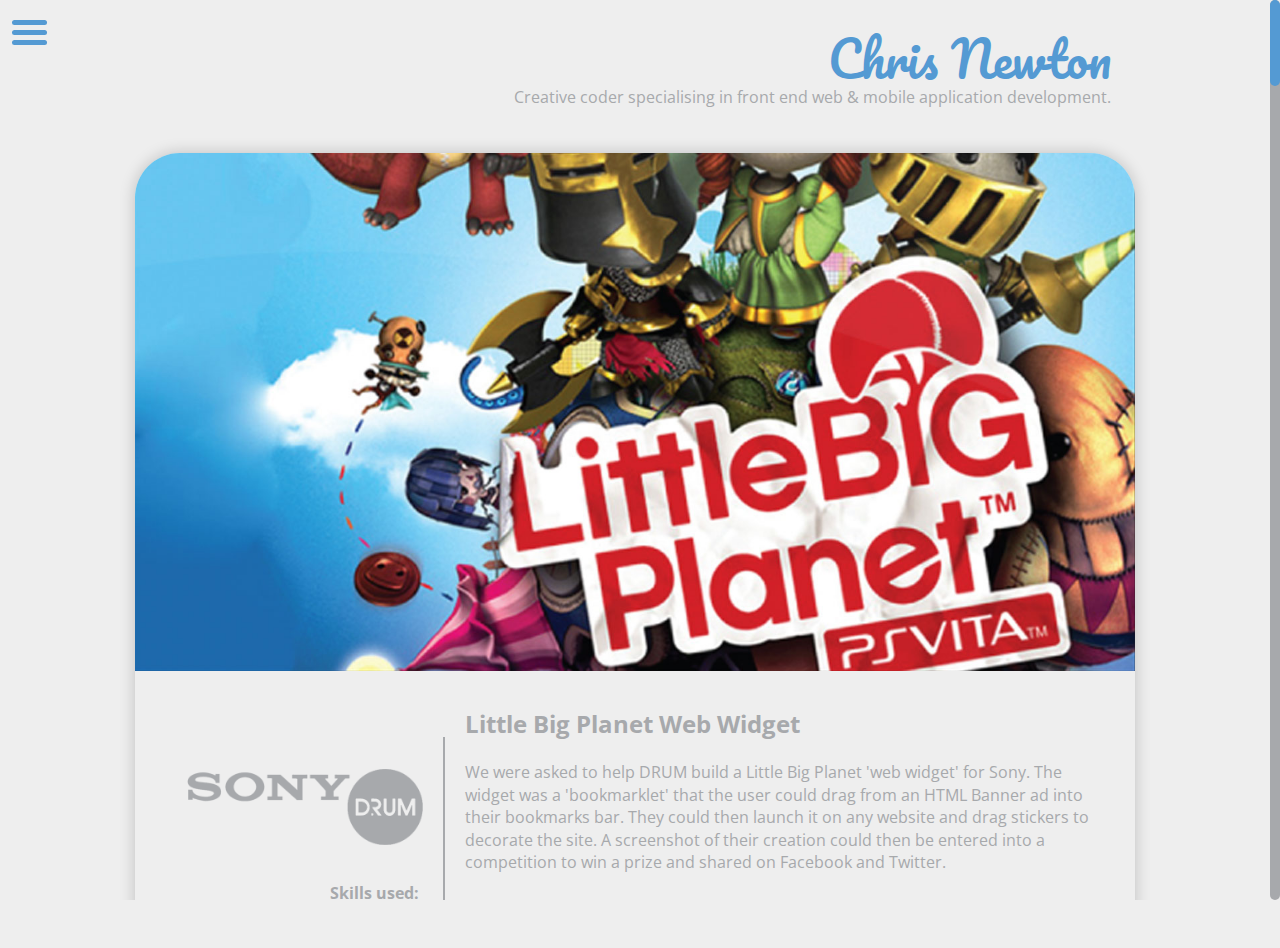
==== index.html @ 1dc1b893 "updated hamburger menu" ====
<!DOCTYPE html>
<html>

<head>
	<meta charset="utf-8">
	<title>Chris Newton</title>
	<meta name="viewport" content="width=device-width">

	<link href='http://fonts.googleapis.com/css?family=Open+Sans:400,700' rel='stylesheet' type='text/css'>
	<link href='http://fonts.googleapis.com/css?family=Pacifico' rel='stylesheet' type='text/css'>
	<link rel="stylesheet" href="css/main.css" type="text/css" media="screen" charset="utf-8">
	<script type="text/javascript" src="js/customScroll.js"></script>
	<script type="text/javascript" src="js/global.js"></script>
</head>

<body>
	
	<div id='hamburger-menu'><span></span></div>
	
	<div id='projects'>
		<div id='pageContents'>
			<div id='header'>
				<div id='title'>Chris Newton</div>
				<div id='subtitle'>Creative coder specialising in front end web & mobile application development.</div>
			</div>

			<div class='section panel first'>
				<img class='bgImage' src='images/lbp.jpg' srcset="images/lbp.jpg 1500w, images/lbp--small.jpg 500w" />
				<div class='content'>
					<div class='projectTitle'>Little Big Planet Web Widget</div>
					<div class='contentMinor'>
						<img src='images/lbp_logo.jpg' />
						<div class='textMinor'>
							<div class='textMinortext'><span>Skills used:</span><br/>HTML5 Development<br/>Twitter API Integration<br/>Facebook API Integration</div>
							<div
								class='playvideo cta' data-url='http://www.youtube.com/embed/V9x1IMpq_60'>Play Video</div>
					</div>
				</div>
				<div class='divider'></div>
				<div class='text'>We were asked to help DRUM build a Little Big Planet 'web widget' for Sony. The widget was a 'bookmarklet' that the user
					could drag from an HTML Banner ad into their bookmarks bar. They could then launch it on any website and drag stickers
					to decorate the site. A screenshot of their creation could then be entered into a competition to win a prize and shared
					on Facebook and Twitter.
					<br/><br/>My role was to build the main bookmarklet which involved heavy use of the canvas HTML 5 element, DOM manipilation
					and solving various cross domain image issues for the client side screenshot feature.
				</div>

			</div>

		</div>

		<div class='section panel'>
			<img class='bgImage' src='images/png-quant.png' srcset="images/png-quant.png 1500w, images/png-quant--small.png 500w" />
			<div class='content'>
				<div class='projectTitle'>PNG Quantiser</div>
				<div class='contentMinor'>
					<div class="logoText">Personal Project</div>
					<div class='textMinor'>
						<div class='textMinortext'><span>Skills used:</span><br/>Adobe Common Extensibility Platform (CEP)<br/>HTML 5 Development</div>
						<div class='cta'><a href='http://chrisjcnewton.github.io/pngquantiser-cep/' target="_blank">Launch Site</a></div>
					</div>
				</div>
				<div class='divider'></div>
				<div class='text'>I built this plugin to fill a need I had for integrating the brilliant pngquant library for image optimisation into Photoshop. 
					It allows the user to preview exactly how the quantised image will appear whilst showing the dramatic savings in file size. I then thought that others could
					 benefit from this plugin so I decided to open source it and put the extension on the adobe addons site <a href="https://creative.adobe.com/addons/products/14877#.WBHi0pgrIUF" target="_blank">here</a>.
					 <br/><br/>It is currently getting around 2,500 downloads per month.
				</div>
			</div>


		</div>


		<div class='section panel'>
			<img class='bgImage' src='images/liveMusicInstagram.jpg' srcset="images/liveMusicInstagram.jpg 1500w, images/liveMusicInstagram--small.jpg 500w"
			/>
			<div class='content'>
				<div class='projectTitle'>Livemusic.fm - Instagram Crowd Stream</div>
				<div class='contentMinor'>
					<img src='images/livemusic_logo.png' />
					<div class='textMinor'>
						<div class='textMinortext'><span>Skills used:</span><br/>Instagram Real-time API Integration<br/>HTML 5 Development<br/>Node.js</div>
						<div class='playvideo cta'
							data-url='http://www.youtube.com/embed/71wX9SvSyB4'>Play Video</div>
					</div>
				</div>
				<div class='divider'></div>
				<div class='text'>We were asked to help Livemusic.fm create a real-time instagram crowd stream for an upcoming Miles Kane gig. The audience
					members could take a picture, post it to instagram using the hashtag #livemusicmk and instantly see the picture appear
					on a screen projected at the venue. The live app could be accessed via a phone webapp to moderate and block some users
					if required.
					<br/><br/>My role was to build the socket server to interact with the Real-time instagram api using Node.js and the
					client-side scrolling images app which was projected at the venue.
				</div>

			</div>

		</div>


		<div class='section panel'>
			<img class='bgImage' src='images/mttbwy.jpg' srcset="images/mttbwy.jpg 1500w, images/mttbwy--small.jpg 500w" />
			<div class='content'>
				<div class='projectTitle'>May the Tweet be with you</div>
				<div class='contentMinor'>
					<div class="logoText">Personal Project</div>
					<div class='textMinor'>
						<div class='textMinortext'><span>Skills used:</span><br/>Twitter API Integration<br/>HTML 5 Development<br/>Three.js</div>
						<!--<div class='cta'><a href='maythetweetbewithyou' target="_blank">Launch Site</a></div>-->
					</div>
				</div>
				<div class='divider'></div>
				<div class='text'>A colleague and I wanted to showcase what was possible using the twitter api in an interesting and engaging way.
					<br/><br/>My role was to build the site using server side code to interact with the twitter api and creating the client
					side app to show those tweets using three.js and CSS 3D transforms. The app allows the user to interact with the app
					without signing in until the number of requests exceeds twitters limit. The user can then choose to login to gain many
					more requests.
				</div>
			</div>


		</div>


		<div class='section panel'>
			<img class='bgImage' src='images/hsbc_tab.jpg' srcset="images/hsbc_tab.jpg 1500w, images/hsbc_tab--small.jpg 500w" />
			<div class='content'>
				<div class='projectTitle'>HSBC - Investment Outlook Android App</div>
				<div class='contentMinor'>
					<img src='images/hsbc_mag_logo.png' />
					<div class='textMinor'>
						<div class='textMinortext'><span>Skills used:</span><br/>Native Android Development<br/>GCM Notifications<br/>Proguard & other security<br/>HTML
							Development</div>
						<div class='cta'><a href='https://play.google.com/store/apps/details?id=com.hsbc.privateBank' target="_blank">Launch Play Store</a></div>
					</div>
				</div>
				<div class='divider'></div>
				<div class='text'>HSBC required a digital magazine filled with exlusive content for its high-end investors. The magazine needed to updated
					by the client via a CMS andthen published out to Native iOS and Android applications.
					<br/><br/>My role was to build the Android client app. It was a mix of native development in Java and bridging the HTML
					magazine content downloaded by the app from the CMS. Each issue could be donloaded and stored for offline use. The client
					was able to publish new issues via the CMS which the app would automatically detect and download if the user required
					it.
				</div>
			</div>
		</div>

		<div class='section panel'>
			<img class='bgImage' src='images/aa_mag.jpg' srcset="images/aa_mag.jpg 1500w, images/aa_mag--small.jpg 500w" />
			<div class='content'>
				<div class='projectTitle'>AA Magazine - Android App</div>
				<div class='contentMinor'>

					<img src='images/aa_mag_logo.png' />
					<div class='textMinor'>
						<div class='textMinortext'><span>Skills used:</span><br/>Native Android Development<br/>HTML Development<br/>Custom API Integration</div>
						<!--<div class='cta'><a href='https://play.google.com/store/apps/details?id=com.tdi.aamagazine' target="_blank">Launch Play Store</a></div>-->
					</div>

				</div>
				<div class='divider'></div>
				<div class='text'>AA planned to discontinue their highly successful printed members magazine, in favour of a more modern digital equivalent.
					We were asked to provide a next generation digital magazine to replace it that could be viewed online and on tablet
					PCs. The magazine is driven by a CMS that creates HTML magazine content and publishes it out to the web and in a downloadable
					form for the iOS and Android apps
					<br/><br/>My role was to build the Android client app. It was a mix of native development in Java and bridging the HTML
					magazine content downloaded by the app from the CMS. The native part of the application allowed the user to choose a
					magazine issue that they wanted to view. The app would then download and store the HTML content localy, so that it could
					be viewed offline. The app then allowed users to swipe between each page of the magazine and navigate it with a menu.
				</div>
			</div>

		</div>

		<div class='section panel'>
			<img class='bgImage' src='images/aim.jpg' srcset="images/aim.jpg 1500w, images/aim--small.jpg 500w" />
			<div class='content'>
				<div class='projectTitle'>Lexus - Amazing in Motion</div>
				<div class='contentMinor'>
					<img src='images/lexus_logo.png' />
					<div class='textMinor'>
						<div class='textMinortext'><span>Skills used:</span><br/>HTML Development<br/>YouTube API Integration</div>
						<div class='cta'><a href='http://www.amazinginmotion.com/' target="_blank">Launch Site</a></div>
					</div>
				</div>
				<div class='divider'></div>
				<div class='text'>We worked with CHI & Partners to develop and build a site for Lexus to showcase the elements that went into making a
					series of TV commercials called 'Amazing in Motion'.
					<br/><br/>My role was to build certain elements on the site including the custom scrolling, YouTube video player, video
					intro, side navigation and 360 degree viewer.
				</div>

			</div>

		</div>


		<div class='section panel'>
			<img class='bgImage' src='images/ikea.jpg' srcset="images/ikea.jpg 1500w, images/ikea--small.jpg 500w" />
			<div class='content'>
				<div class='projectTitle'>IKEA - Kitchens Quality Tester</div>
				<div class='contentMinor'>
					<img src='images/ikea_logo.png' />
					<div class='textMinor'>
						<div class='textMinortext'><span>Skills used:</span><br/>Technical Direction<br/>Flash Development</div>
						<!--<div class='cta'><a href='ikeakitchenquality' target="_blank">Launch Site</a></div>-->
					</div>
				</div>
				<div class='divider'></div>
				<div class='text'>We were asked to help Mother London redesign and develop the kitchens section of the IKEA website. Part of the redeign
					involved the building of an asset to demonstrate the amount of testing that IKEA kitchens go through. The idea invovled
					'dragging' an IKEA employee through a test kitchen and revealing information about the various tests that the kitchens
					undergo.
					<br/><br/>My role was to build the initial prototype and help shape the interaction, assist on the shoot with technical
					direction and build the final asset.
				</div>
			</div>

		</div>


		<div class='section panel'>
			<img class='bgImage' src='images/p4u.jpg' srcset="images/p4u.jpg 1500w, images/p4u--small.jpg 500w" />
			<div class='content'>
				<div class='projectTitle'>Phones 4U - Cracker Pull Facebook App</div>
				<div class='contentMinor'>
					<img src='images/p4u_logo.jpg' />
					<div class='textMinor'>
						<div class='textMinortext'><span>Skills used:</span><br/>Technical Direction<br/>2D Tracking<br/>Flash Development</div>
						<div class='playvideo cta'
							data-url='http://www.youtube.com/embed/mL4187eJPvM'>Play Video</div>
					</div>
				</div>
				<div class='divider'></div>
				<div class='text'>We worked with Adam and Eve to deliver a social media campaign for Phones 4 U, based around the idea of sharing crackers
					with friends on Facebook. Users were given a virtual box of crackers to pull with their friends, which resulted in a
					movie sequence of a Christmas lunch using Facebook profile pictures that revealed if you had won a prize.
					<br/><br/>My role was to build the flash video asset which dynamically loaded the users Facebook profile pictures and
					tracked them into the live action video. Tasks included building the initial prototype, assisting on the shoot with
					technical direction, tracking the photo frames in the video and exporting the data to flash, then building the final
					asset to be integrated onto the facebook page.
				</div>

			</div>

		</div>

	</div>



	</div>
	<div id="menu" class="no-anim">
		
		<div id='menuContent'>
			<div class='section'>
				<div id='aboutSection'>
					<img class='myPicture' src='images/me.jpg' />
					<div class='aboutTitle'>about me</div>
					<div class='aboutbody'>My name is Chris Newton and I am a developer who specialises in creating mobile applications, web pages and web applications.
						I have worked in the creative industry for over 10 years, and have enjoyed every minute of it.<br> I thrive in finding
						appropriate solutions to clients needs be that advice, technical direction or software development of a web or mobile
						application.
					</div>
					<div class='aboutTitle'>technical skills</div>
					<div class='aboutbody'>HTML5, CSS3, SASS, Javascript(OOP)<br/>Java (for Native Android Applications)<br/>Android SDK<br/>Objective-C<br/>Cocoa Touch
						SDK<br/>GIT Version control<br/>Grunt<br/>Node.js<br/>NW.js<br/>Socket.io<br/>Actionscript 3.0<br/>Adobe Extendscript (for automation of After Effects & Photoshop)</div>
					<div class='aboutbody'>Android Studio<br/>Xcode<br/>Eclipse/Aptana/Flash Builder<br/>Photoshop<br/>After Effects</div>
				</div>
			</div>
		</div>
	</div>


</body>

</html>
---- css/main.css ----
/* Eric Meyer's Reset CSS v2.0 - http://cssreset.com */
html,body,div,span,applet,object,iframe,h1,h2,h3,h4,h5,h6,p,blockquote,pre,a,abbr,acronym,address,big,cite,code,del,dfn,em,img,ins,kbd,q,s,samp,small,strike,strong,sub,sup,tt,var,b,u,i,center,dl,dt,dd,ol,ul,li,fieldset,form,label,legend,table,caption,tbody,tfoot,thead,tr,th,td,article,aside,canvas,details,embed,figure,figcaption,footer,header,hgroup,menu,nav,output,ruby,section,summary,time,mark,audio,video{border:0;font-size:100%;font:inherit;vertical-align:baseline;margin:0;padding:0}article,aside,details,figcaption,figure,footer,header,hgroup,menu,nav,section{display:block}body{line-height:1}ol,ul{list-style:none}blockquote,q{quotes:none}blockquote:before,blockquote:after,q:before,q:after{content:none}table{border-collapse:collapse;border-spacing:0}

body{
/*font-size: 100px;*/
	/*font-size:1.1em;*/
	color:#a7a9ac;
	font-family: 'Open Sans', sans-serif;
	line-height:1.4em;
	background-color:#eeeeee;
	/*overflow: hidden;*/

	-webkit-font-smoothing: antialiased;

	perspective: 1345px;
	-webkit-perspective: 1345px;
	-webkit-perspective-origin: 50% 0%;


}
#hamburger-menu{
    position: absolute;
    z-index: 10;
    top: 20px;
    left: 12px;
    /* background: red; */
    width: 35px;
    height: 4px;
    padding: 10px 0;
  cursor: pointer;
}

#hamburger-menu span, #hamburger-menu span:before, #hamburger-menu span:after {
  border-radius: 6px;
  height: 5px;
  width: 35px;
  background: #549AD3;
  position: absolute;
  display: block;
  content: '';
}
#hamburger-menu span:before {
  top: -10px;
}
#hamburger-menu span:after {
  bottom: -10px; 
}
#hamburger-menu span, #hamburger-menu span:before, #hamburger-menu span:after {
  transition: all 500ms ease-in-out;
}
#hamburger-menu.active span {
  background-color: transparent;
}
#hamburger-menu.active span:before, #hamburger-menu.active span:after {
  top: 0;
}
#hamburger-menu.active span:before {
  transform: rotate(45deg);
}
#hamburger-menu.active span:after {
  transform: rotate(-45deg);
}

/*.hamburger-menu{

    background-image:url('../images/hamburger.svg');
    width:30px;
    height:30px;
    cursor:pointer;
		margin:10px 0 5px 10px;

}*/

/*.close-menu{
	background-image: url('[data-uri]');
	width:52px;
	height:52px;
	position: absolute;
	margin: 70px 0 0 10px;
	background-size: contain;
}*/


#menu{

	position:absolute;
	top:0;
	left:0;
	width:100%;
	height:100%;
	transform:translate3d(-3500px,0,0);
	-webkit-transform:translate3d(-3500px,0,0);
	transition:all 0.5s ease-in-out;
	/*transition:-webkit-transform 0.5s ease-in-out;*/
	z-index:2;
	/*border: 1px red solid;*/
	/
}


#menu.no-anim{
	transition: none;
}

#menuContent{

	/*margin:2em auto;*/
	width:100%;
	height:100%;
    background-color:#eeeeee;
    padding-top:3em;
    /*box-shadow: 0 0 1em rgba(0,0,0,0.2);
	border-radius: 45px;*/
}


#aboutSection{
	text-align: center;
	padding:2em;
}

.myPicture{
	border-radius: 50px;
	width: 100px;
	height: 100px;
}


.aboutTitle{
	color: #549AD3;
	font-family: "Pacifico";
	font-size: 2.5em;
	padding: 0.5em 0 1em 0;
}

.aboutbody{
	text-align:left;
}

#projects{


	/*transform: translate3d(0,0,0.1px);
	-webkit-transform: translate3d(0,0,0.1px);*/
	/*-webkit-filter:blur(0px);*/
	transition:all 0.5s ease-in-out;
	/*transition:-webkit-transform 0.5s ease-in-out;*/
	/*transform-origin: 0% 50%;
	-webkit-transform-origin: 0% 50%;*/

}

#pageContents{

	padding-right:10px;
}
.panel{
	opacity:0;
	transition: opacity 0.5s ease-in-out, transform 1s ease-in-out;
	/*-webkit-transition: opacity 0.5s ease-in-out, -webkit-transform 1s ease-in-out;*/
	transform: translateY(0px);
	-webkit-transform: translateY(0px);
}
.panel.first{
	opacity:1;
	transform: translateY(-10px);
	-webkit-transform: translateY(-10px);
}

.scrollbar-track {
    position:absolute;
    top:0;
    right:0;
    bottom:0px;
    width:10px;
    background-color: #a7a9ac;
    border-radius: 10px;
}
.scrollbar-thumb {
    cursor:pointer;
    position:absolute;
    top:0;
    left:0px;
    width:10px;
    background-color:#549AD3;
    border-radius: 10px;
}


a{
	text-decoration: none;
	color:#eeeeee;
}
/*
a:hover{
	color:gray;
}*/

#header{
	width:100%;
	height:9em;
	text-align:right;
	margin-bottom:1.2em;
}

#title{
	padding: 1em 0 0 0;
	font-size:3em;
	/*color:#a9a9a9;*/
	color:#549AD3;
	font-family:"Pacifico";

	padding-right:0.5em;
}
.cta{
	cursor: pointer;
	background: #549AD3;
	border-radius: 0.9em;
	padding: 0.3em 1em;
	float: right;
	color: #eeeeee;
	margin: 0.9em 0;
}

.video{
	position:fixed;
	padding: 17px;
	background: #eeeeee;
	border-radius: 7px;
	box-shadow: 0 0 5em rgba(0,0,0,0.5);
	opacity:0;
	transition: opacity 1s ease-in-out;
	-webkit-transition: opacity 1s ease-in-out;
}

.videoBg{
	position:fixed;
	top:0;
	left:0;
	width:100%;
	height:100%;
	background:rgba(0,0,0,0.8);
	opacity:0;
	transition: opacity 0.3s ease-in-out;
	-webkit-transition: opacity 0.3s ease-in-out;
	/*transform: translateZ(0.1px);
	-webkit-transform: translateZ(0.1px);*/
	
	z-index: 1;
}

.logoText{
	font-family:"Pacifico";
	text-align: right;
	font-size: 3.3em;
	padding: 0.1em 0.4em 0.6em 0.4em;
	line-height: 0.95em;
}

#subtitle{
	padding: 1em 1.5em 0 0;
}

.section{
	width:100%;
	box-shadow: 0 0 1em rgba(0,0,0,0.2);
	border-radius: 45px;
}

.bgImage{
	width:100%;
	border-radius: 45px 45px 0 0;
}

.content{
	margin-bottom: 3em;
	padding-bottom: 2em;
	min-height:23em;
}

.contentMinor{
	float:left;
	width:30%;
}
.contentMinor img{
	padding:2em 3em;
	width:80%;
}

.projectTitle{
	font-size:1.5em;
	padding: 1.5em 1.5em 0.1em 33%;
	font-weight:bold;
	/*color:#549AD3;*/
	/*font-style: italic;*/
}

.text{
	padding: 1.5em 1.5em 1.5em 33%;
}

.text a{
	color:#549AD3;
}

.textMinor{
	text-align: right;
	padding:0em 1em;
}
.textMinor span{
	font-weight:bold;
	/*color:#549AD3;*/
}

.divider{
	float:left;
	/*margin-top:2.5em;*/
	height:15em;
	border-right: 2px #a7a9ac solid;
	padding-left:0.5em;
}

.seperator{
	font-size: 3em;
	margin:0.1em 0 0.8em 0;
	text-align: center;



}


/*@media all and (min-width: 7em) and (max-width: 1000px){*/
@media all and (min-width: 1000px){
	.section, #header{
		width:1000px;
		margin:0 auto 1.2em auto;
	}


}

@media screen and (max-width: 999px){
	.section, .bgImage{
		border-radius: initial;
	}
	.video{
		width:100%;
		left:0;
		padding: 0;
		background: #eeeeee;
	}

}


@media all and (max-width: 750px){

	#header{
		padding:0 0 2em 0;
	}

	#title{
		font-size:2.6em;
		line-height: 1em;
		padding-right:0.4em;
	}

	#subtitle{
		padding-right:0.9em;
		padding-left:0.9em;

	}
	
	.section{
		box-shadow: none;
	}

	.contentMinor{
		float:none;
		width:100%;
	}
	.contentMinor img{
		padding:1em;
		width:40%;
		display:none;
	}

	.logoText{
		display:none;
	}
	.projectTitle{
		font-size:1.2em;
		padding: 1em 0.7em 0.1em 0.7em;
		text-align:right;

	}
	.text{
		padding: 1em;
		clear:both;
	}

	.textMinortext{
		display:none;
	}

	.textMinor{
		/*
		text-align:right;
		padding:1em;
		font-size: 0.8em;
		line-height: 1.5em;
		*/
		/*background: rgba(128,128,128,0.1);*/
	}
	.divider{
		display:none;
	}
}
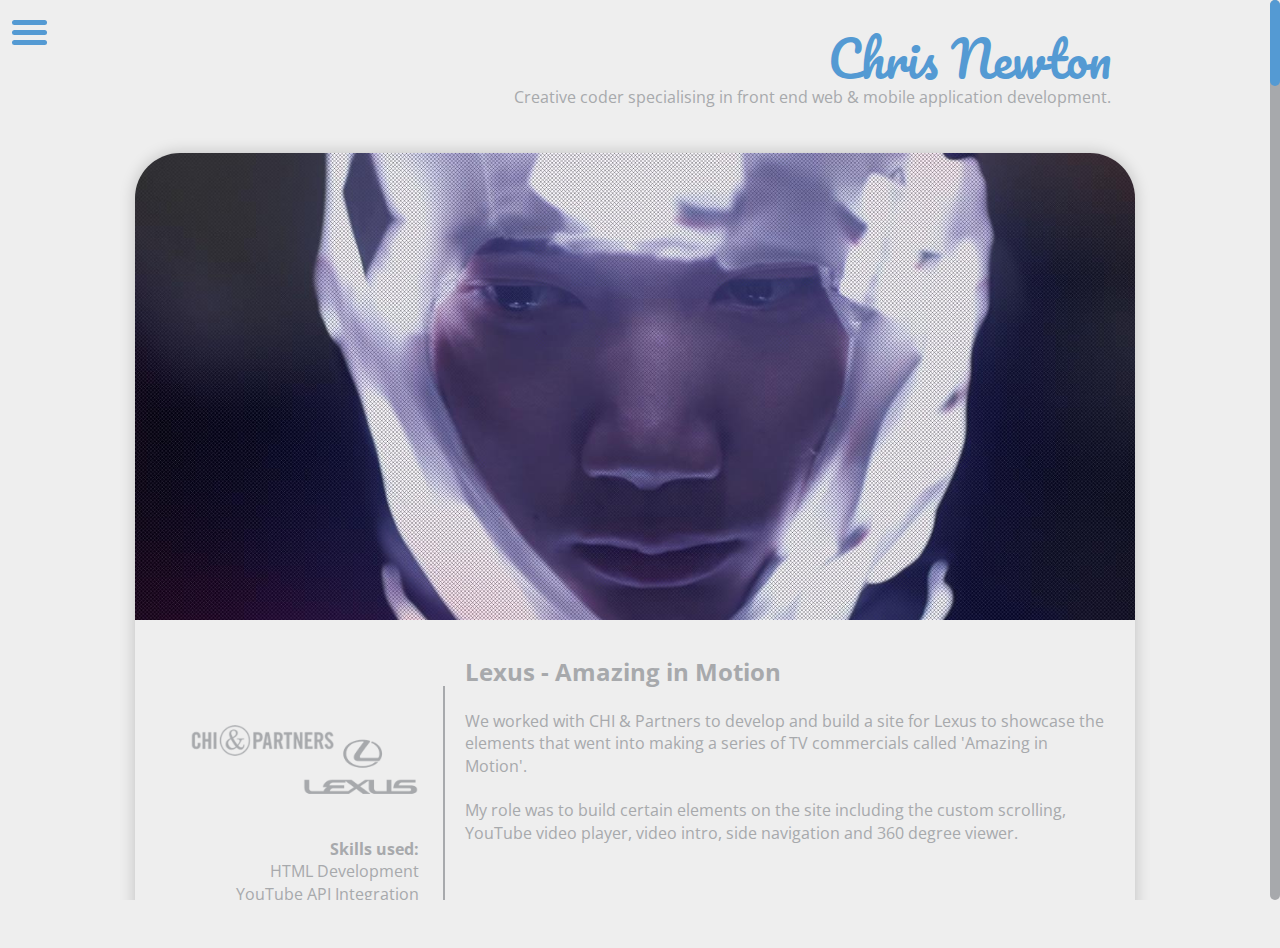
==== commit 14d6eeaa: "fixed long scroll issue on mobile for menu" ====
--- a/index.html
+++ b/index.html
@@ -1,3 +1,17 @@
+<!--
+   _____ _          _       _   _               _              
+  / ____| |        (_)     | \ | |             | |             
+ | |    | |__  _ __ _ ___  |  \| | _____      _| |_ ___  _ __  
+ | |    | '_ \| '__| / __| | . ` |/ _ \ \ /\ / / __/ _ \| '_ \ 
+ | |____| | | | |  | \__ \ | |\  |  __/\ V  V /| || (_) | | | |
+  \_____|_| |_|_|  |_|___/ |_| \_|\___| \_/\_/  \__\___/|_| |_|
+
+  ___         _    __     _ _     
+ | _ \___ _ _| |_ / _|___| (_)___ 
+ |  _/ _ \ '_|  _|  _/ _ \ | / _ \
+ |_| \___/_|  \__|_| \___/_|_\___/
+                                  			   
+-->
 <!DOCTYPE html>
 <html>
 
@@ -5,7 +19,6 @@
 	<meta charset="utf-8">
 	<title>Chris Newton</title>
 	<meta name="viewport" content="width=device-width">
-
 	<link href='http://fonts.googleapis.com/css?family=Open+Sans:400,700' rel='stylesheet' type='text/css'>
 	<link href='http://fonts.googleapis.com/css?family=Pacifico' rel='stylesheet' type='text/css'>
 	<link rel="stylesheet" href="css/main.css" type="text/css" media="screen" charset="utf-8">
@@ -14,17 +27,56 @@
 </head>
 
 <body>
-	
 	<div id='hamburger-menu'><span></span></div>
-	
 	<div id='projects'>
 		<div id='pageContents'>
 			<div id='header'>
 				<div id='title'>Chris Newton</div>
 				<div id='subtitle'>Creative coder specialising in front end web & mobile application development.</div>
 			</div>
-
 			<div class='section panel first'>
+				<img class='bgImage' src='images/aim.jpg' srcset="images/aim.jpg 1500w, images/aim--small.jpg 500w" />
+				<div class='content'>
+					<div class='projectTitle'>Lexus - Amazing in Motion</div>
+					<div class='contentMinor'>
+						<img src='images/lexus_logo.png' />
+						<div class='textMinor'>
+							<div class='textMinortext'><span>Skills used:</span><br/>HTML Development<br/>YouTube API Integration</div>
+							<div class='cta'><a href='http://www.amazinginmotion.com/' target="_blank">Launch Site</a></div>
+						</div>
+					</div>
+					<div class='divider'></div>
+					<div class='text'>We worked with CHI & Partners to develop and build a site for Lexus to showcase the elements that went into making a
+						series of TV commercials called 'Amazing in Motion'.
+						<br/><br/>My role was to build certain elements on the site including the custom scrolling, YouTube video player, video
+						intro, side navigation and 360 degree viewer.
+					</div>
+				</div>
+			</div>
+			<div class='section panel'>
+				<img class='bgImage' src='images/hsbc_tab.jpg' srcset="images/hsbc_tab.jpg 1500w, images/hsbc_tab--small.jpg 500w" />
+				<div class='content'>
+					<div class='projectTitle'>HSBC - Investment Outlook Android App</div>
+					<div class='contentMinor'>
+						<img src='images/hsbc_mag_logo.png' />
+						<div class='textMinor'>
+							<div class='textMinortext'><span>Skills used:</span><br/>Native Android Development<br/>GCM Notifications<br/>Proguard & other security<br/>HTML
+								Development
+							</div>
+							<div class='cta'><a href='https://play.google.com/store/apps/details?id=com.hsbc.privateBank' target="_blank">Launch Play Store</a></div>
+						</div>
+					</div>
+					<div class='divider'></div>
+					<div class='text'>HSBC required a digital magazine filled with exclusive content for its high-end investors. The magazine needed to updated
+						by the client via a CMS and then published out to Native iOS and Android applications.
+						<br/><br/>My role was to build the Android client app. It was a mix of native development in Java and bridging the
+						HTML magazine content downloaded by the app from the CMS. Each issue could be downloaded and stored for offline use.
+						The client was able to publish new issues via the CMS which the app would automatically detect and download if the
+						user required it.
+					</div>
+				</div>
+			</div>
+			<div class='section panel'>
 				<img class='bgImage' src='images/lbp.jpg' srcset="images/lbp.jpg 1500w, images/lbp--small.jpg 500w" />
 				<div class='content'>
 					<div class='projectTitle'>Little Big Planet Web Widget</div>
@@ -32,227 +84,151 @@
 						<img src='images/lbp_logo.jpg' />
 						<div class='textMinor'>
 							<div class='textMinortext'><span>Skills used:</span><br/>HTML5 Development<br/>Twitter API Integration<br/>Facebook API Integration</div>
-							<div
-								class='playvideo cta' data-url='http://www.youtube.com/embed/V9x1IMpq_60'>Play Video</div>
-					</div>
-				</div>
-				<div class='divider'></div>
-				<div class='text'>We were asked to help DRUM build a Little Big Planet 'web widget' for Sony. The widget was a 'bookmarklet' that the user
-					could drag from an HTML Banner ad into their bookmarks bar. They could then launch it on any website and drag stickers
-					to decorate the site. A screenshot of their creation could then be entered into a competition to win a prize and shared
-					on Facebook and Twitter.
-					<br/><br/>My role was to build the main bookmarklet which involved heavy use of the canvas HTML 5 element, DOM manipilation
-					and solving various cross domain image issues for the client side screenshot feature.
-				</div>
-
-			</div>
-
+							<div class='playvideo cta' data-url='http://www.youtube.com/embed/V9x1IMpq_60'>Play Video</div>
+						</div>
+					</div>
+					<div class='divider'></div>
+					<div class='text'>We were asked to help DRUM build a Little Big Planet 'web widget' for Sony. The widget was a 'bookmarklet' that the
+						user could drag from an HTML Banner ad into their bookmarks bar. They could then launch it on any website and drag
+						stickers to decorate the site. A screenshot of their creation could then be entered into a competition to win a prize
+						and shared on Facebook and Twitter.
+						<br/><br/>My role was to build the main bookmarklet which involved heavy use of the canvas HTML 5 element, DOM manipilation
+						and solving various cross domain image issues for the client side screenshot feature.
+					</div>
+				</div>
+			</div>
+			<div class='section panel'>
+				<img class='bgImage' src='images/mttbwy.jpg' srcset="images/mttbwy.jpg 1500w, images/mttbwy--small.jpg 500w" />
+				<div class='content'>
+					<div class='projectTitle'>May the Tweet be with you</div>
+					<div class='contentMinor'>
+						<div class="logoText">Personal Project</div>
+						<div class='textMinor'>
+							<div class='textMinortext'><span>Skills used:</span><br/>Twitter API Integration<br/>HTML 5 Development<br/>Three.js</div>
+							<div class='cta'><a href='http://www.maythetweetbewithyou.com' target="_blank">Launch Site</a></div>
+						</div>
+					</div>
+					<div class='divider'></div>
+					<div class='text'>A colleague and I wanted to showcase what was possible using the twitter api in an interesting and engaging way.
+						<br/><br/>My role was to build the site using server side code to interact with the twitter api and creating the client
+						side app to show those tweets using three.js and CSS 3D transforms. The app allows the user to interact with the app
+						without signing in until the number of requests exceeds twitters limit. The user can then choose to login to gain many
+						more requests.
+					</div>
+				</div>
+			</div>
+			<div class='section panel'>
+				<img class='bgImage' src='images/liveMusicInstagram.jpg' srcset="images/liveMusicInstagram.jpg 1500w, images/liveMusicInstagram--small.jpg 500w"
+				/>
+				<div class='content'>
+					<div class='projectTitle'>Livemusic.fm - Instagram Crowd Stream</div>
+					<div class='contentMinor'>
+						<img src='images/livemusic_logo.png' />
+						<div class='textMinor'>
+							<div class='textMinortext'><span>Skills used:</span><br/>Instagram Real-time API Integration<br/>HTML 5 Development<br/>Node.js</div>
+							<div class='playvideo cta' data-url='http://www.youtube.com/embed/71wX9SvSyB4'>Play Video</div>
+						</div>
+					</div>
+					<div class='divider'></div>
+					<div class='text'>We were asked to help Livemusic.fm create a real-time instagram crowd stream for an upcoming Miles Kane gig. The audience
+						members could take a picture, post it to instagram using the hashtag #livemusicmk and instantly see the picture appear
+						on a screen projected at the venue. The live app could be accessed via a phone webapp to moderate and block some users
+						if required.
+						<br/><br/>My role was to build the socket server to interact with the Real-time instagram api using Node.js and the
+						client-side scrolling images app which was projected at the venue.
+					</div>
+				</div>
+			</div>
+			<div class='section panel'>
+				<img class='bgImage' src='images/aa_mag.jpg' srcset="images/aa_mag.jpg 1500w, images/aa_mag--small.jpg 500w" />
+				<div class='content'>
+					<div class='projectTitle'>AA Magazine - Android App</div>
+					<div class='contentMinor'>
+						<img src='images/aa_mag_logo.png' />
+						<div class='textMinor'>
+							<div class='textMinortext'><span>Skills used:</span><br/>Native Android Development<br/>HTML Development<br/>Custom API Integration</div>
+							<!--<div class='cta'><a href='https://play.google.com/store/apps/details?id=com.tdi.aamagazine' target="_blank">Launch Play Store</a></div>-->
+						</div>
+					</div>
+					<div class='divider'></div>
+					<div class='text'>AA planned to discontinue their highly successful printed members magazine, in favour of a more modern digital equivalent.
+						We were asked to provide a next generation digital magazine to replace it that could be viewed online and on tablet
+						PCs. The magazine is driven by a CMS that creates HTML magazine content and publishes it out to the web and in a downloadable
+						form for the iOS and Android apps
+						<br/><br/>My role was to build the Android client app. It was a mix of native development in Java and bridging the
+						HTML magazine content downloaded by the app from the CMS. The native part of the application allowed the user to choose
+						a magazine issue that they wanted to view. The app would then download and store the HTML content localy, so that it
+						could be viewed offline. The app then allowed users to swipe between each page of the magazine and navigate it with
+						a menu.
+					</div>
+				</div>
+			</div>
+			<div class='section panel'>
+				<img class='bgImage' src='images/png-quant.png' srcset="images/png-quant.png 1500w, images/png-quant--small.png 500w" />
+				<div class='content'>
+					<div class='projectTitle'>PNG Quantiser</div>
+					<div class='contentMinor'>
+						<div class="logoText">Personal Project</div>
+						<div class='textMinor'>
+							<div class='textMinortext'><span>Skills used:</span><br/>Adobe Common Extensibility Platform (CEP)<br/>HTML 5 Development</div>
+							<div class='cta'><a href='http://chrisjcnewton.github.io/pngquantiser-cep/' target="_blank">Launch Site</a></div>
+						</div>
+					</div>
+					<div class='divider'></div>
+					<div class='text'>I built this plugin to fill a need I had for integrating the brilliant pngquant library for image optimisation into
+						Photoshop. It allows the user to preview exactly how the quantised image will appear whilst showing the dramatic savings
+						in file size. I then thought that others could benefit from this plugin so I decided to open source it and put the
+						extension on the adobe addons site <a href="https://creative.adobe.com/addons/products/14877#.WBHi0pgrIUF" target="_blank">here</a>.
+						<br/><br/>It is currently getting around 2,500 downloads per month.
+					</div>
+				</div>
+			</div>
+			<div class='section panel'>
+				<img class='bgImage' src='images/ikea.jpg' srcset="images/ikea.jpg 1500w, images/ikea--small.jpg 500w" />
+				<div class='content'>
+					<div class='projectTitle'>IKEA - Kitchens Quality Tester</div>
+					<div class='contentMinor'>
+						<img src='images/ikea_logo.png' />
+						<div class='textMinor'>
+							<div class='textMinortext'><span>Skills used:</span><br/>Technical Direction<br/>Flash Development</div>
+							<!--<div class='cta'><a href='ikeakitchenquality' target="_blank">Launch Site</a></div>-->
+						</div>
+					</div>
+					<div class='divider'></div>
+					<div class='text'>We were asked to help Mother London redesign and develop the kitchens section of the IKEA website. Part of the redesign
+						involved the building of an asset to demonstrate the amount of testing that IKEA kitchens go through. The idea invovled
+						'dragging' an IKEA employee through a test kitchen and revealing information about the various tests that the kitchens
+						undergo.
+						<br/><br/>My role was to build the initial prototype and help shape the interaction, assist on the shoot with technical
+						direction and build the final asset.
+					</div>
+				</div>
+			</div>
+			<div class='section panel'>
+				<img class='bgImage' src='images/p4u.jpg' srcset="images/p4u.jpg 1500w, images/p4u--small.jpg 500w" />
+				<div class='content'>
+					<div class='projectTitle'>Phones 4U - Cracker Pull Facebook App</div>
+					<div class='contentMinor'>
+						<img src='images/p4u_logo.jpg' />
+						<div class='textMinor'>
+							<div class='textMinortext'><span>Skills used:</span><br/>Technical Direction<br/>2D Tracking<br/>Flash Development</div>
+							<div class='playvideo cta' data-url='http://www.youtube.com/embed/mL4187eJPvM'>Play Video</div>
+						</div>
+					</div>
+					<div class='divider'></div>
+					<div class='text'>We worked with Adam and Eve to deliver a social media campaign for Phones 4 U, based around the idea of sharing crackers
+						with friends on Facebook. Users were given a virtual box of crackers to pull with their friends, which resulted in
+						a movie sequence of a Christmas lunch using Facebook profile pictures that revealed if you had won a prize.
+						<br/><br/>My role was to build the flash video asset which dynamically loaded the users Facebook profile pictures and
+						tracked them into the live action video. Tasks included building the initial prototype, assisting on the shoot with
+						technical direction, tracking the photo frames in the video and exporting the data to flash, then building the final
+						asset to be integrated onto the facebook page.
+					</div>
+				</div>
+			</div>
 		</div>
-
-		<div class='section panel'>
-			<img class='bgImage' src='images/png-quant.png' srcset="images/png-quant.png 1500w, images/png-quant--small.png 500w" />
-			<div class='content'>
-				<div class='projectTitle'>PNG Quantiser</div>
-				<div class='contentMinor'>
-					<div class="logoText">Personal Project</div>
-					<div class='textMinor'>
-						<div class='textMinortext'><span>Skills used:</span><br/>Adobe Common Extensibility Platform (CEP)<br/>HTML 5 Development</div>
-						<div class='cta'><a href='http://chrisjcnewton.github.io/pngquantiser-cep/' target="_blank">Launch Site</a></div>
-					</div>
-				</div>
-				<div class='divider'></div>
-				<div class='text'>I built this plugin to fill a need I had for integrating the brilliant pngquant library for image optimisation into Photoshop. 
-					It allows the user to preview exactly how the quantised image will appear whilst showing the dramatic savings in file size. I then thought that others could
-					 benefit from this plugin so I decided to open source it and put the extension on the adobe addons site <a href="https://creative.adobe.com/addons/products/14877#.WBHi0pgrIUF" target="_blank">here</a>.
-					 <br/><br/>It is currently getting around 2,500 downloads per month.
-				</div>
-			</div>
-
-
-		</div>
-
-
-		<div class='section panel'>
-			<img class='bgImage' src='images/liveMusicInstagram.jpg' srcset="images/liveMusicInstagram.jpg 1500w, images/liveMusicInstagram--small.jpg 500w"
-			/>
-			<div class='content'>
-				<div class='projectTitle'>Livemusic.fm - Instagram Crowd Stream</div>
-				<div class='contentMinor'>
-					<img src='images/livemusic_logo.png' />
-					<div class='textMinor'>
-						<div class='textMinortext'><span>Skills used:</span><br/>Instagram Real-time API Integration<br/>HTML 5 Development<br/>Node.js</div>
-						<div class='playvideo cta'
-							data-url='http://www.youtube.com/embed/71wX9SvSyB4'>Play Video</div>
-					</div>
-				</div>
-				<div class='divider'></div>
-				<div class='text'>We were asked to help Livemusic.fm create a real-time instagram crowd stream for an upcoming Miles Kane gig. The audience
-					members could take a picture, post it to instagram using the hashtag #livemusicmk and instantly see the picture appear
-					on a screen projected at the venue. The live app could be accessed via a phone webapp to moderate and block some users
-					if required.
-					<br/><br/>My role was to build the socket server to interact with the Real-time instagram api using Node.js and the
-					client-side scrolling images app which was projected at the venue.
-				</div>
-
-			</div>
-
-		</div>
-
-
-		<div class='section panel'>
-			<img class='bgImage' src='images/mttbwy.jpg' srcset="images/mttbwy.jpg 1500w, images/mttbwy--small.jpg 500w" />
-			<div class='content'>
-				<div class='projectTitle'>May the Tweet be with you</div>
-				<div class='contentMinor'>
-					<div class="logoText">Personal Project</div>
-					<div class='textMinor'>
-						<div class='textMinortext'><span>Skills used:</span><br/>Twitter API Integration<br/>HTML 5 Development<br/>Three.js</div>
-						<!--<div class='cta'><a href='maythetweetbewithyou' target="_blank">Launch Site</a></div>-->
-					</div>
-				</div>
-				<div class='divider'></div>
-				<div class='text'>A colleague and I wanted to showcase what was possible using the twitter api in an interesting and engaging way.
-					<br/><br/>My role was to build the site using server side code to interact with the twitter api and creating the client
-					side app to show those tweets using three.js and CSS 3D transforms. The app allows the user to interact with the app
-					without signing in until the number of requests exceeds twitters limit. The user can then choose to login to gain many
-					more requests.
-				</div>
-			</div>
-
-
-		</div>
-
-
-		<div class='section panel'>
-			<img class='bgImage' src='images/hsbc_tab.jpg' srcset="images/hsbc_tab.jpg 1500w, images/hsbc_tab--small.jpg 500w" />
-			<div class='content'>
-				<div class='projectTitle'>HSBC - Investment Outlook Android App</div>
-				<div class='contentMinor'>
-					<img src='images/hsbc_mag_logo.png' />
-					<div class='textMinor'>
-						<div class='textMinortext'><span>Skills used:</span><br/>Native Android Development<br/>GCM Notifications<br/>Proguard & other security<br/>HTML
-							Development</div>
-						<div class='cta'><a href='https://play.google.com/store/apps/details?id=com.hsbc.privateBank' target="_blank">Launch Play Store</a></div>
-					</div>
-				</div>
-				<div class='divider'></div>
-				<div class='text'>HSBC required a digital magazine filled with exlusive content for its high-end investors. The magazine needed to updated
-					by the client via a CMS andthen published out to Native iOS and Android applications.
-					<br/><br/>My role was to build the Android client app. It was a mix of native development in Java and bridging the HTML
-					magazine content downloaded by the app from the CMS. Each issue could be donloaded and stored for offline use. The client
-					was able to publish new issues via the CMS which the app would automatically detect and download if the user required
-					it.
-				</div>
-			</div>
-		</div>
-
-		<div class='section panel'>
-			<img class='bgImage' src='images/aa_mag.jpg' srcset="images/aa_mag.jpg 1500w, images/aa_mag--small.jpg 500w" />
-			<div class='content'>
-				<div class='projectTitle'>AA Magazine - Android App</div>
-				<div class='contentMinor'>
-
-					<img src='images/aa_mag_logo.png' />
-					<div class='textMinor'>
-						<div class='textMinortext'><span>Skills used:</span><br/>Native Android Development<br/>HTML Development<br/>Custom API Integration</div>
-						<!--<div class='cta'><a href='https://play.google.com/store/apps/details?id=com.tdi.aamagazine' target="_blank">Launch Play Store</a></div>-->
-					</div>
-
-				</div>
-				<div class='divider'></div>
-				<div class='text'>AA planned to discontinue their highly successful printed members magazine, in favour of a more modern digital equivalent.
-					We were asked to provide a next generation digital magazine to replace it that could be viewed online and on tablet
-					PCs. The magazine is driven by a CMS that creates HTML magazine content and publishes it out to the web and in a downloadable
-					form for the iOS and Android apps
-					<br/><br/>My role was to build the Android client app. It was a mix of native development in Java and bridging the HTML
-					magazine content downloaded by the app from the CMS. The native part of the application allowed the user to choose a
-					magazine issue that they wanted to view. The app would then download and store the HTML content localy, so that it could
-					be viewed offline. The app then allowed users to swipe between each page of the magazine and navigate it with a menu.
-				</div>
-			</div>
-
-		</div>
-
-		<div class='section panel'>
-			<img class='bgImage' src='images/aim.jpg' srcset="images/aim.jpg 1500w, images/aim--small.jpg 500w" />
-			<div class='content'>
-				<div class='projectTitle'>Lexus - Amazing in Motion</div>
-				<div class='contentMinor'>
-					<img src='images/lexus_logo.png' />
-					<div class='textMinor'>
-						<div class='textMinortext'><span>Skills used:</span><br/>HTML Development<br/>YouTube API Integration</div>
-						<div class='cta'><a href='http://www.amazinginmotion.com/' target="_blank">Launch Site</a></div>
-					</div>
-				</div>
-				<div class='divider'></div>
-				<div class='text'>We worked with CHI & Partners to develop and build a site for Lexus to showcase the elements that went into making a
-					series of TV commercials called 'Amazing in Motion'.
-					<br/><br/>My role was to build certain elements on the site including the custom scrolling, YouTube video player, video
-					intro, side navigation and 360 degree viewer.
-				</div>
-
-			</div>
-
-		</div>
-
-
-		<div class='section panel'>
-			<img class='bgImage' src='images/ikea.jpg' srcset="images/ikea.jpg 1500w, images/ikea--small.jpg 500w" />
-			<div class='content'>
-				<div class='projectTitle'>IKEA - Kitchens Quality Tester</div>
-				<div class='contentMinor'>
-					<img src='images/ikea_logo.png' />
-					<div class='textMinor'>
-						<div class='textMinortext'><span>Skills used:</span><br/>Technical Direction<br/>Flash Development</div>
-						<!--<div class='cta'><a href='ikeakitchenquality' target="_blank">Launch Site</a></div>-->
-					</div>
-				</div>
-				<div class='divider'></div>
-				<div class='text'>We were asked to help Mother London redesign and develop the kitchens section of the IKEA website. Part of the redeign
-					involved the building of an asset to demonstrate the amount of testing that IKEA kitchens go through. The idea invovled
-					'dragging' an IKEA employee through a test kitchen and revealing information about the various tests that the kitchens
-					undergo.
-					<br/><br/>My role was to build the initial prototype and help shape the interaction, assist on the shoot with technical
-					direction and build the final asset.
-				</div>
-			</div>
-
-		</div>
-
-
-		<div class='section panel'>
-			<img class='bgImage' src='images/p4u.jpg' srcset="images/p4u.jpg 1500w, images/p4u--small.jpg 500w" />
-			<div class='content'>
-				<div class='projectTitle'>Phones 4U - Cracker Pull Facebook App</div>
-				<div class='contentMinor'>
-					<img src='images/p4u_logo.jpg' />
-					<div class='textMinor'>
-						<div class='textMinortext'><span>Skills used:</span><br/>Technical Direction<br/>2D Tracking<br/>Flash Development</div>
-						<div class='playvideo cta'
-							data-url='http://www.youtube.com/embed/mL4187eJPvM'>Play Video</div>
-					</div>
-				</div>
-				<div class='divider'></div>
-				<div class='text'>We worked with Adam and Eve to deliver a social media campaign for Phones 4 U, based around the idea of sharing crackers
-					with friends on Facebook. Users were given a virtual box of crackers to pull with their friends, which resulted in a
-					movie sequence of a Christmas lunch using Facebook profile pictures that revealed if you had won a prize.
-					<br/><br/>My role was to build the flash video asset which dynamically loaded the users Facebook profile pictures and
-					tracked them into the live action video. Tasks included building the initial prototype, assisting on the shoot with
-					technical direction, tracking the photo frames in the video and exporting the data to flash, then building the final
-					asset to be integrated onto the facebook page.
-				</div>
-
-			</div>
-
-		</div>
-
 	</div>
-
-
-
-	</div>
-	<div id="menu" class="no-anim">
-		
+	<div id="menu" class="no-anim" data-menu-state="closed">
 		<div id='menuContent'>
 			<div class='section'>
 				<div id='aboutSection'>
@@ -264,15 +240,15 @@
 						application.
 					</div>
 					<div class='aboutTitle'>technical skills</div>
-					<div class='aboutbody'>HTML5, CSS3, SASS, Javascript(OOP)<br/>Java (for Native Android Applications)<br/>Android SDK<br/>Objective-C<br/>Cocoa Touch
-						SDK<br/>GIT Version control<br/>Grunt<br/>Node.js<br/>NW.js<br/>Socket.io<br/>Actionscript 3.0<br/>Adobe Extendscript (for automation of After Effects & Photoshop)</div>
+					<div class='aboutbody'>HTML5, CSS3, SASS, Javascript(OOP)<br/>Java (for Native Android Applications)<br/>Android SDK<br/>Objective-C<br/>Cocoa
+						Touch SDK
+						<br/>GIT Version control<br/>Grunt<br/>Node.js<br/>NW.js<br/>Socket.io<br/>Actionscript 3.0<br/>Adobe Extendscript
+						(for automation of After Effects & Photoshop)</div>
 					<div class='aboutbody'>Android Studio<br/>Xcode<br/>Eclipse/Aptana/Flash Builder<br/>Photoshop<br/>After Effects</div>
 				</div>
 			</div>
 		</div>
 	</div>
-
-
 </body>
 
 </html>--- a/css/main.css
+++ b/css/main.css
@@ -58,27 +58,8 @@
   transform: rotate(45deg);
 }
 #hamburger-menu.active span:after {
-  transform: rotate(-45deg);
-}
-
-/*.hamburger-menu{
-
-    background-image:url('../images/hamburger.svg');
-    width:30px;
-    height:30px;
-    cursor:pointer;
-		margin:10px 0 5px 10px;
-
-}*/
-
-/*.close-menu{
-	background-image: url('[data-uri]');
-	width:52px;
-	height:52px;
-	position: absolute;
-	margin: 70px 0 0 10px;
-	background-size: contain;
-}*/
+  transform: rotate(-225deg);
+}
 
 
 #menu{
@@ -93,8 +74,8 @@
 	transition:all 0.5s ease-in-out;
 	/*transition:-webkit-transform 0.5s ease-in-out;*/
 	z-index:2;
-	/*border: 1px red solid;*/
-	/
+	
+	
 }
 
 
@@ -234,7 +215,7 @@
 }
 
 .videoBg{
-	position:fixed;
+	position:absolute;
 	top:0;
 	left:0;
 	width:100%;
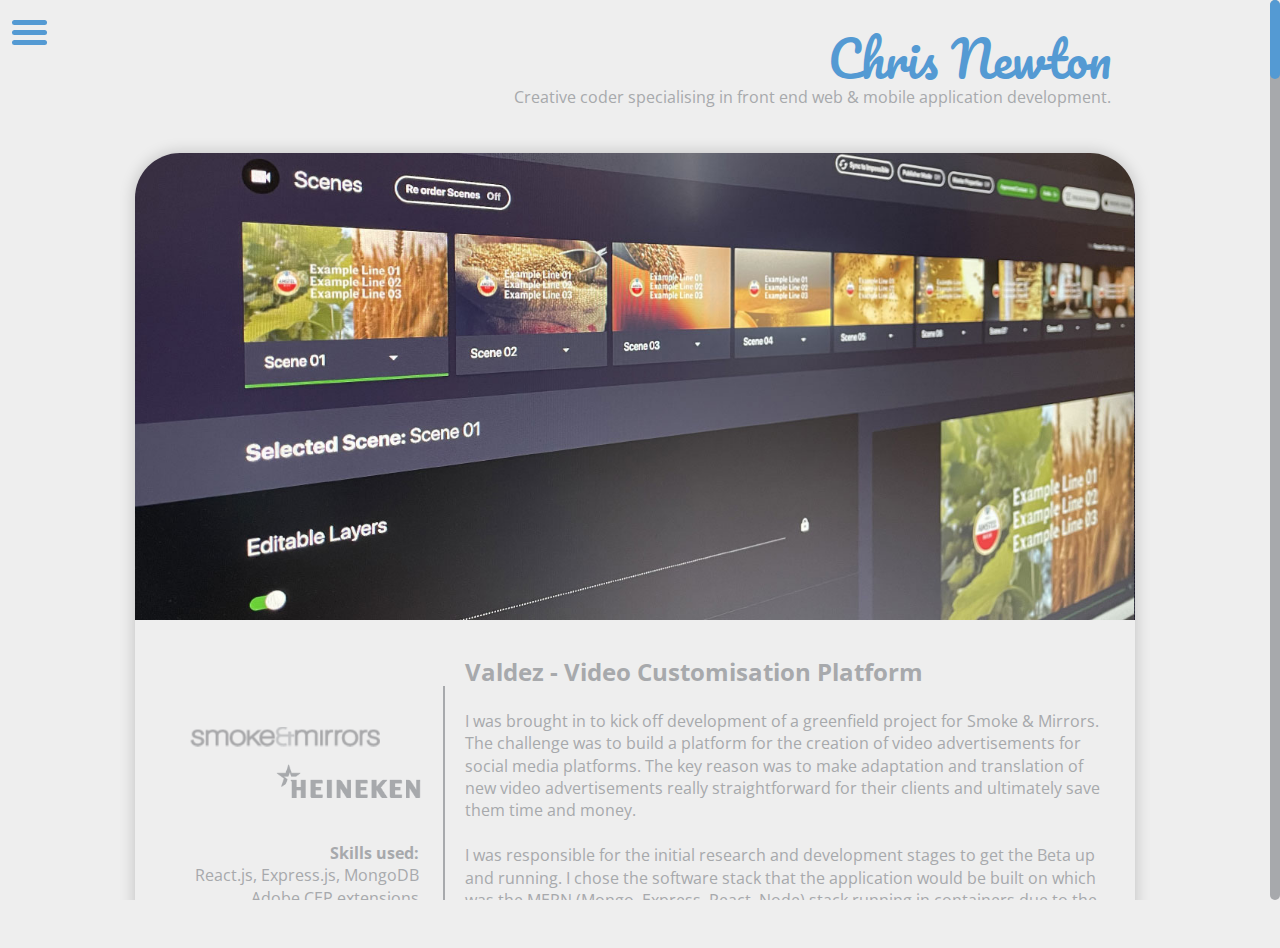
==== commit e869bd04: "added valdez" ====
--- a/index.html
+++ b/index.html
@@ -35,6 +35,23 @@
 				<div id='subtitle'>Creative coder specialising in front end web & mobile application development.</div>
 			</div>
 			<div class='section panel first'>
+				<img class='bgImage' src='images/valdez.jpg' srcset="images/valdez.jpg 1500w, images/valdez--small.jpg 500w" />
+				<div class='content'>
+					<div class='projectTitle'>Valdez - Video Customisation Platform</div>
+					<div class='contentMinor'>
+						<img src='images/smoke-heineken.png' />
+						<div class='textMinor'>
+							<div class='textMinortext'><span>Skills used:</span><br/>React.js, Express.js, MongoDB<br/>Adobe CEP extensions</div>
+              <div class='playvideo cta' data-url='http://www.youtube.com/embed/ztV-1DU1LD0'>Play Video</div>					
+						</div>
+					</div>
+					<div class='divider'></div>
+					<div class='text'>I was brought  in to kick off development of a greenfield project for Smoke & Mirrors. The challenge was to build a platform for the creation of video advertisements for social media platforms. The key reason was  to make adaptation and translation of new video advertisements really straightforward  for their clients and ultimately save them time and money.
+						<br/><br/>I was responsible for the initial research and development stages to get the Beta up and running.  I chose the software stack that the application would be built on which was the MERN (Mongo, Express, React, Node) stack running in containers due to the use of Javascript across both the client and server environments.
+					</div>
+				</div>
+			</div>
+			<div class='section panel'>
 				<img class='bgImage' src='images/aim.jpg' srcset="images/aim.jpg 1500w, images/aim--small.jpg 500w" />
 				<div class='content'>
 					<div class='projectTitle'>Lexus - Amazing in Motion</div>
@@ -42,7 +59,7 @@
 						<img src='images/lexus_logo.png' />
 						<div class='textMinor'>
 							<div class='textMinortext'><span>Skills used:</span><br/>HTML Development<br/>YouTube API Integration</div>
-							<div class='cta'><a href='http://www.amazinginmotion.com/' target="_blank">Launch Site</a></div>
+							<div class='cta'><a href='http://www.amazinginmotion.com/' target="_blank">Launch Site</a></div>							
 						</div>
 					</div>
 					<div class='divider'></div>
@@ -104,7 +121,7 @@
 					<div class='contentMinor'>
 						<div class="logoText">Personal Project</div>
 						<div class='textMinor'>
-							<div class='textMinortext'><span>Skills used:</span><br/>Twitter API Integration<br/>HTML 5 Development<br/>Three.js</div>
+							<div class='textMinortext'><span>Skills used:</span><br/>Twitter API Integration<br/>HTML 5 Development<br/>Node.js/Express.js<br/>Three.js</div>
 							<div class='cta'><a href='http://www.maythetweetbewithyou.com' target="_blank">Launch Site</a></div>
 						</div>
 					</div>
@@ -240,7 +257,7 @@
 						application.
 					</div>
 					<div class='aboutTitle'>technical skills</div>
-					<div class='aboutbody'>HTML5, CSS3, SASS, Javascript(OOP)<br/>Java (for Native Android Applications)<br/>Android SDK<br/>Objective-C<br/>Cocoa
+					<div class='aboutbody'>HTML5, CSS3, SASS, Javascript(OOP)<br/>React.js, Express.js, MongoDB<br/>Java (for Native Android Applications)<br/>Android SDK<br/>Objective-C<br/>Cocoa
 						Touch SDK
 						<br/>GIT Version control<br/>Grunt<br/>Node.js<br/>NW.js<br/>Socket.io<br/>Actionscript 3.0<br/>Adobe Extendscript
 						(for automation of After Effects & Photoshop)</div>
--- a/css/main.css
+++ b/css/main.css
@@ -15,6 +15,7 @@
 	perspective: 1345px;
 	-webkit-perspective: 1345px;
 	-webkit-perspective-origin: 50% 0%;
+	
 
 
 }
@@ -84,6 +85,7 @@
 }
 
 #menuContent{
+	
 
 	/*margin:2em auto;*/
 	width:100%;
@@ -204,7 +206,7 @@
 }
 
 .video{
-	position:fixed;
+	position:absolute;
 	padding: 17px;
 	background: #eeeeee;
 	border-radius: 7px;
@@ -212,6 +214,8 @@
 	opacity:0;
 	transition: opacity 1s ease-in-out;
 	-webkit-transition: opacity 1s ease-in-out;
+	backface-visibility: hidden;
+	transform:translateZ(0);
 }
 
 .videoBg{
